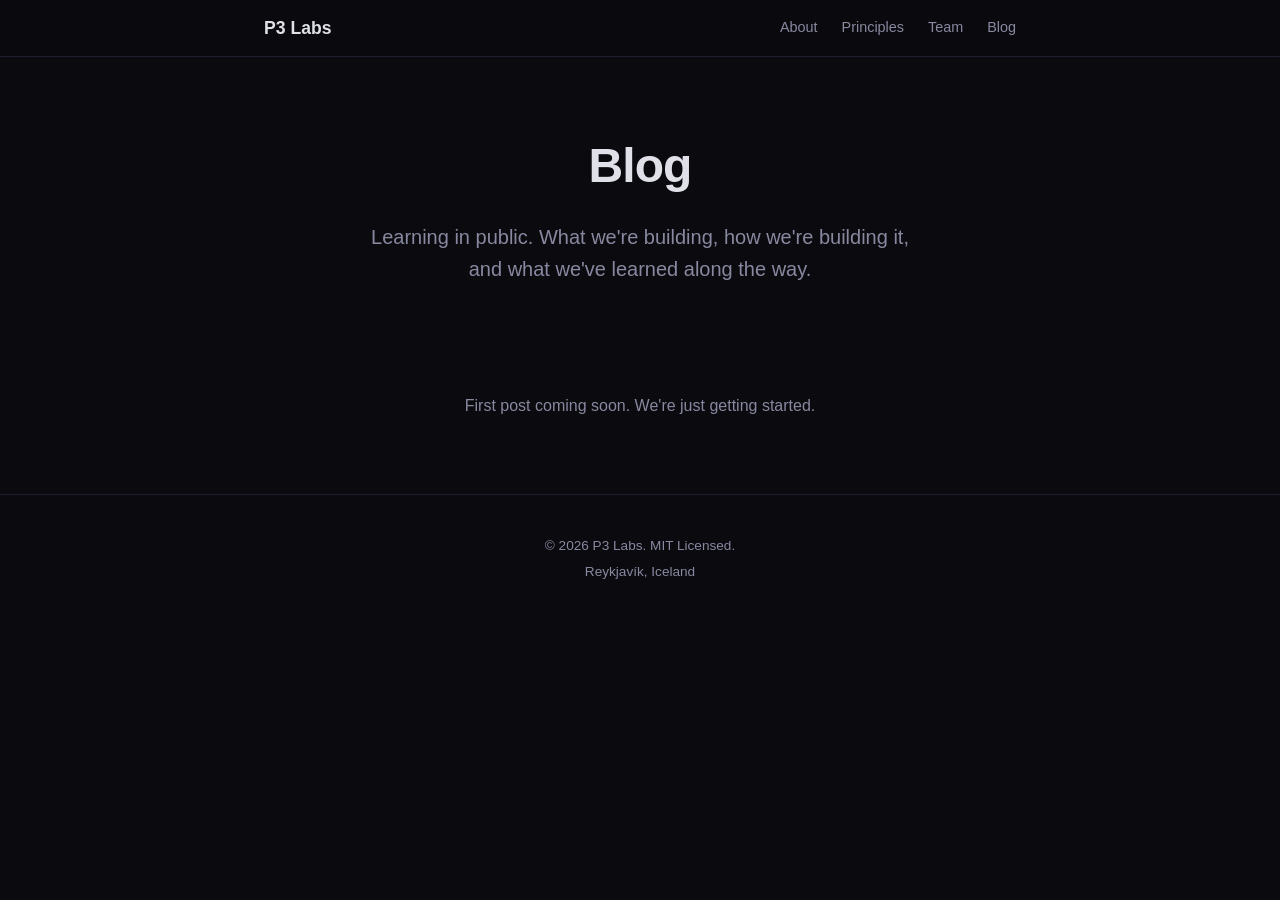
==== blog/index.html @ 06a7b3df "Initial v1 of P3 Labs landing page Static HTML/CSS site with mission statement, principles, team ove" ====
<!DOCTYPE html>
<html lang="en">
<head>
  <meta charset="UTF-8">
  <meta name="viewport" content="width=device-width, initial-scale=1.0">
  <title>Blog — P3 Labs</title>
  <meta name="description" content="P3 Labs blog — learning in public. Posts about building, shipping, and operating AI-native software.">
  <link rel="stylesheet" href="/styles.css">
</head>
<body>
  <nav class="nav">
    <div class="container nav-inner">
      <a href="/" class="logo">P3 Labs</a>
      <div class="nav-links">
        <a href="/#about">About</a>
        <a href="/#principles">Principles</a>
        <a href="/#team">Team</a>
        <a href="/blog/">Blog</a>
      </div>
    </div>
  </nav>

  <header class="hero" style="padding-bottom: 2rem;">
    <div class="container">
      <h1>Blog</h1>
      <p class="hero-sub">Learning in public. What we're building, how we're building it, and what we've learned along the way.</p>
    </div>
  </header>

  <section class="section">
    <div class="container">
      <p style="text-align: center; color: var(--text-muted);">First post coming soon. We're just getting started.</p>
    </div>
  </section>

  <footer class="footer">
    <div class="container">
      <p>&copy; 2026 P3 Labs. MIT Licensed.</p>
      <p class="footer-sub">Reykjavík, Iceland</p>
    </div>
  </footer>
</body>
</html>
---- styles.css ----
*, *::before, *::after {
  box-sizing: border-box;
  margin: 0;
  padding: 0;
}

:root {
  --bg: #0a0a0f;
  --bg-alt: #12121a;
  --text: #e0e0e8;
  --text-muted: #8888a0;
  --accent: #6c8cff;
  --border: #1e1e2e;
  --card-bg: #16161f;
}

html {
  scroll-behavior: smooth;
}

body {
  font-family: -apple-system, BlinkMacSystemFont, "Segoe UI", Roboto, "Helvetica Neue", Arial, sans-serif;
  background: var(--bg);
  color: var(--text);
  line-height: 1.6;
  -webkit-font-smoothing: antialiased;
}

.container {
  max-width: 800px;
  margin: 0 auto;
  padding: 0 1.5rem;
}

/* Nav */
.nav {
  position: fixed;
  top: 0;
  left: 0;
  right: 0;
  background: rgba(10, 10, 15, 0.9);
  backdrop-filter: blur(10px);
  border-bottom: 1px solid var(--border);
  z-index: 100;
}

.nav-inner {
  display: flex;
  align-items: center;
  justify-content: space-between;
  height: 3.5rem;
}

.logo {
  font-weight: 700;
  font-size: 1.1rem;
  color: var(--text);
  text-decoration: none;
}

.nav-links {
  display: flex;
  gap: 1.5rem;
}

.nav-links a {
  color: var(--text-muted);
  text-decoration: none;
  font-size: 0.9rem;
  transition: color 0.2s;
}

.nav-links a:hover {
  color: var(--text);
}

/* Hero */
.hero {
  padding: 8rem 0 4rem;
  text-align: center;
}

.hero h1 {
  font-size: 3rem;
  font-weight: 800;
  letter-spacing: -0.02em;
  margin-bottom: 1rem;
}

.hero-sub {
  font-size: 1.25rem;
  color: var(--text-muted);
  max-width: 550px;
  margin: 0 auto 0.75rem;
}

.hero-note {
  font-size: 0.95rem;
  color: var(--accent);
  font-weight: 500;
}

/* Sections */
.section {
  padding: 4rem 0;
}

.section-alt {
  background: var(--bg-alt);
}

.section h2 {
  font-size: 1.5rem;
  font-weight: 700;
  margin-bottom: 1.25rem;
  letter-spacing: -0.01em;
}

.section p {
  color: var(--text-muted);
  margin-bottom: 0.75rem;
}

/* Principles */
.principles-grid {
  display: grid;
  grid-template-columns: 1fr;
  gap: 1.5rem;
  margin-top: 1.5rem;
}

.principle {
  background: var(--card-bg);
  border: 1px solid var(--border);
  border-radius: 8px;
  padding: 1.5rem;
}

.principle h3 {
  font-size: 1.1rem;
  margin-bottom: 0.5rem;
  color: var(--text);
}

.principle p {
  font-size: 0.95rem;
  margin-bottom: 0;
}

/* Team */
.team-grid {
  display: grid;
  grid-template-columns: repeat(3, 1fr);
  gap: 1.25rem;
  margin-top: 1.5rem;
}

.team-member {
  background: var(--card-bg);
  border: 1px solid var(--border);
  border-radius: 8px;
  padding: 1.5rem;
  text-align: center;
}

.team-icon {
  font-size: 2rem;
  margin-bottom: 0.75rem;
}

.team-member h3 {
  font-size: 1rem;
  margin-bottom: 0.4rem;
}

.team-member p {
  font-size: 0.85rem;
  margin-bottom: 0;
}

/* Footer */
.footer {
  padding: 2.5rem 0;
  text-align: center;
  border-top: 1px solid var(--border);
}

.footer p {
  color: var(--text-muted);
  font-size: 0.85rem;
}

.footer-sub {
  margin-top: 0.25rem;
}

/* Blog */
.blog-list {
  list-style: none;
  margin-top: 1.5rem;
}

.blog-list li {
  padding: 1.25rem 0;
  border-bottom: 1px solid var(--border);
}

.blog-list a {
  color: var(--text);
  text-decoration: none;
  font-weight: 600;
  font-size: 1.05rem;
}

.blog-list a:hover {
  color: var(--accent);
}

.blog-date {
  color: var(--text-muted);
  font-size: 0.85rem;
  margin-top: 0.25rem;
}

.blog-excerpt {
  color: var(--text-muted);
  font-size: 0.9rem;
  margin-top: 0.25rem;
}

.back-link {
  color: var(--accent);
  text-decoration: none;
  font-size: 0.9rem;
}

.back-link:hover {
  text-decoration: underline;
}

/* Responsive */
@media (max-width: 640px) {
  .hero h1 {
    font-size: 2rem;
  }

  .hero-sub {
    font-size: 1.05rem;
  }

  .team-grid {
    grid-template-columns: 1fr;
  }

  .nav-links {
    gap: 1rem;
  }

  .nav-links a {
    font-size: 0.8rem;
  }
}
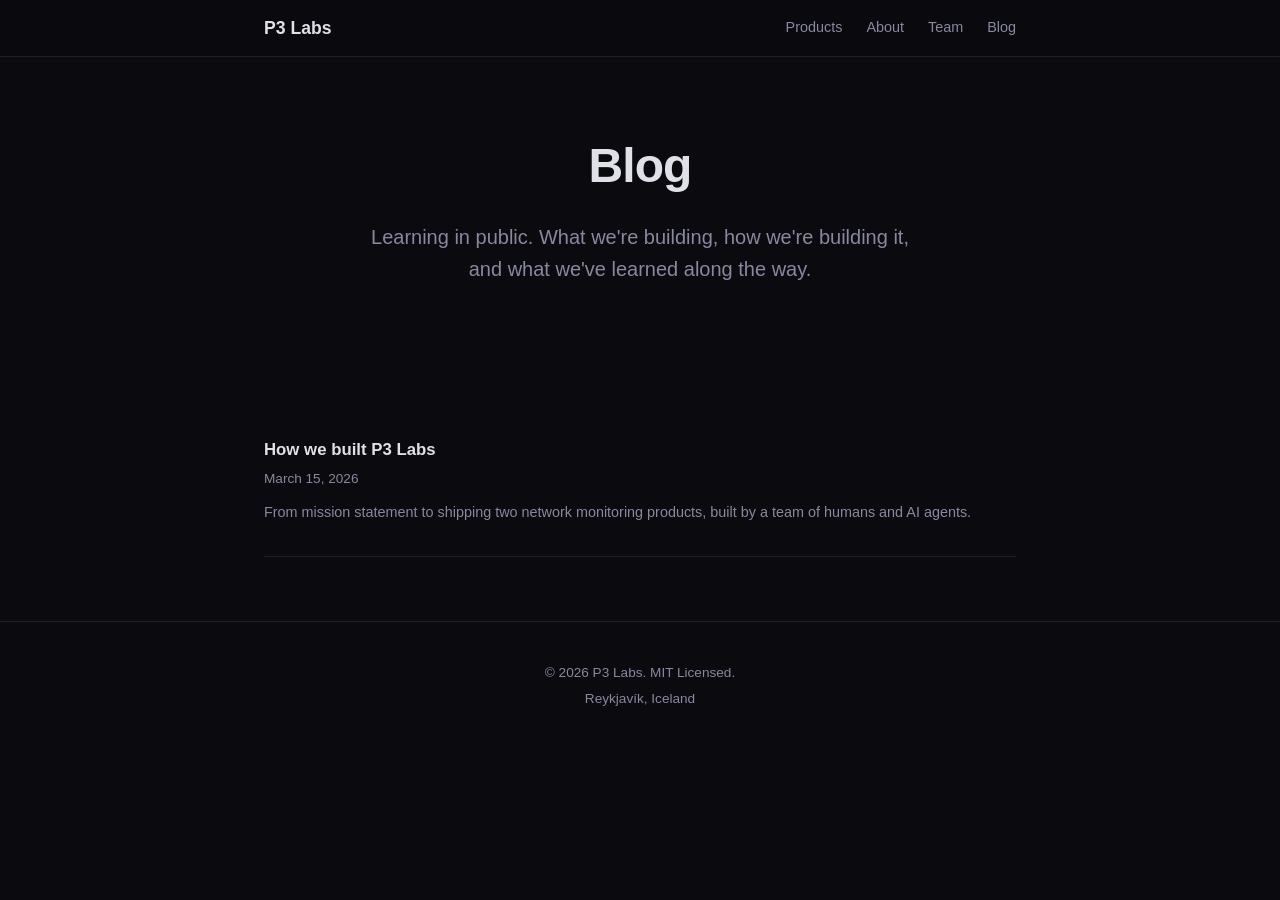
==== commit bc52718b: "Add product pages for NetWatch and Mikrotik Traffic Monitor Create /products/ index with cards linki" ====
--- a/blog/index.html
+++ b/blog/index.html
@@ -12,8 +12,8 @@
     <div class="container nav-inner">
       <a href="/" class="logo">P3 Labs</a>
       <div class="nav-links">
+        <a href="/products/">Products</a>
         <a href="/#about">About</a>
-        <a href="/#principles">Principles</a>
         <a href="/#team">Team</a>
         <a href="/blog/">Blog</a>
       </div>
@@ -29,7 +29,13 @@
 
   <section class="section">
     <div class="container">
-      <p style="text-align: center; color: var(--text-muted);">First post coming soon. We're just getting started.</p>
+      <ul class="blog-list">
+        <li>
+          <a href="/blog/how-we-built-p3-labs.html">How we built P3 Labs</a>
+          <p class="blog-date">March 15, 2026</p>
+          <p class="blog-excerpt">From mission statement to shipping two network monitoring products, built by a team of humans and AI agents.</p>
+        </li>
+      </ul>
     </div>
   </section>
 
--- a/styles.css
+++ b/styles.css
@@ -238,6 +238,151 @@
   text-decoration: underline;
 }
 
+/* Products */
+.products-grid {
+  display: grid;
+  grid-template-columns: 1fr;
+  gap: 1.5rem;
+}
+
+.product-card {
+  display: block;
+  background: var(--card-bg);
+  border: 1px solid var(--border);
+  border-radius: 8px;
+  padding: 1.5rem;
+  text-decoration: none;
+  transition: border-color 0.2s;
+}
+
+.product-card:hover {
+  border-color: var(--accent);
+}
+
+.product-card h3 {
+  font-size: 1.1rem;
+  color: var(--text);
+  margin-bottom: 0.5rem;
+}
+
+.product-card p {
+  font-size: 0.95rem;
+  color: var(--text-muted);
+  margin-bottom: 0.75rem;
+}
+
+.product-link {
+  font-size: 0.9rem;
+  color: var(--accent);
+  font-weight: 500;
+}
+
+.product-page {
+  padding: 6rem 0 4rem;
+}
+
+.product-page h1 {
+  font-size: 2.2rem;
+  font-weight: 800;
+  letter-spacing: -0.02em;
+  margin-bottom: 0.5rem;
+}
+
+.product-tagline {
+  color: var(--text-muted);
+  font-size: 1.15rem;
+  margin-bottom: 2.5rem;
+}
+
+.product-body h2 {
+  font-size: 1.35rem;
+  font-weight: 700;
+  margin: 2rem 0 0.75rem;
+  color: var(--text);
+}
+
+.product-body p {
+  color: var(--text-muted);
+  margin-bottom: 1rem;
+  line-height: 1.7;
+}
+
+.product-body ul {
+  color: var(--text-muted);
+  margin: 0 0 1rem 1.5rem;
+  line-height: 1.7;
+}
+
+.product-body li {
+  margin-bottom: 0.4rem;
+}
+
+.product-body code {
+  background: var(--bg-alt);
+  border: 1px solid var(--border);
+  border-radius: 4px;
+  padding: 0.15rem 0.4rem;
+  font-size: 0.9em;
+  color: var(--accent);
+}
+
+.product-body pre {
+  background: var(--bg-alt);
+  border: 1px solid var(--border);
+  border-radius: 8px;
+  padding: 1.25rem;
+  margin-bottom: 1rem;
+  overflow-x: auto;
+}
+
+.product-body pre code {
+  background: none;
+  border: none;
+  padding: 0;
+  font-size: 0.85rem;
+  color: var(--text-muted);
+}
+
+.feature-list {
+  margin-top: 1rem;
+}
+
+.feature {
+  background: var(--card-bg);
+  border: 1px solid var(--border);
+  border-radius: 8px;
+  padding: 1.5rem;
+  margin-bottom: 1rem;
+}
+
+.feature h3 {
+  font-size: 1.05rem;
+  font-weight: 600;
+  color: var(--text);
+  margin-bottom: 0.5rem;
+}
+
+.feature p {
+  font-size: 0.95rem;
+  margin-bottom: 0;
+}
+
+.product-cta {
+  color: var(--accent);
+  text-decoration: none;
+  font-weight: 600;
+}
+
+.product-cta:hover {
+  text-decoration: underline;
+}
+
+.product-footer {
+  margin-top: 3rem;
+  padding-top: 1.5rem;
+  border-top: 1px solid var(--border);
+}
+
 /* Responsive */
 @media (max-width: 640px) {
   .hero h1 {
